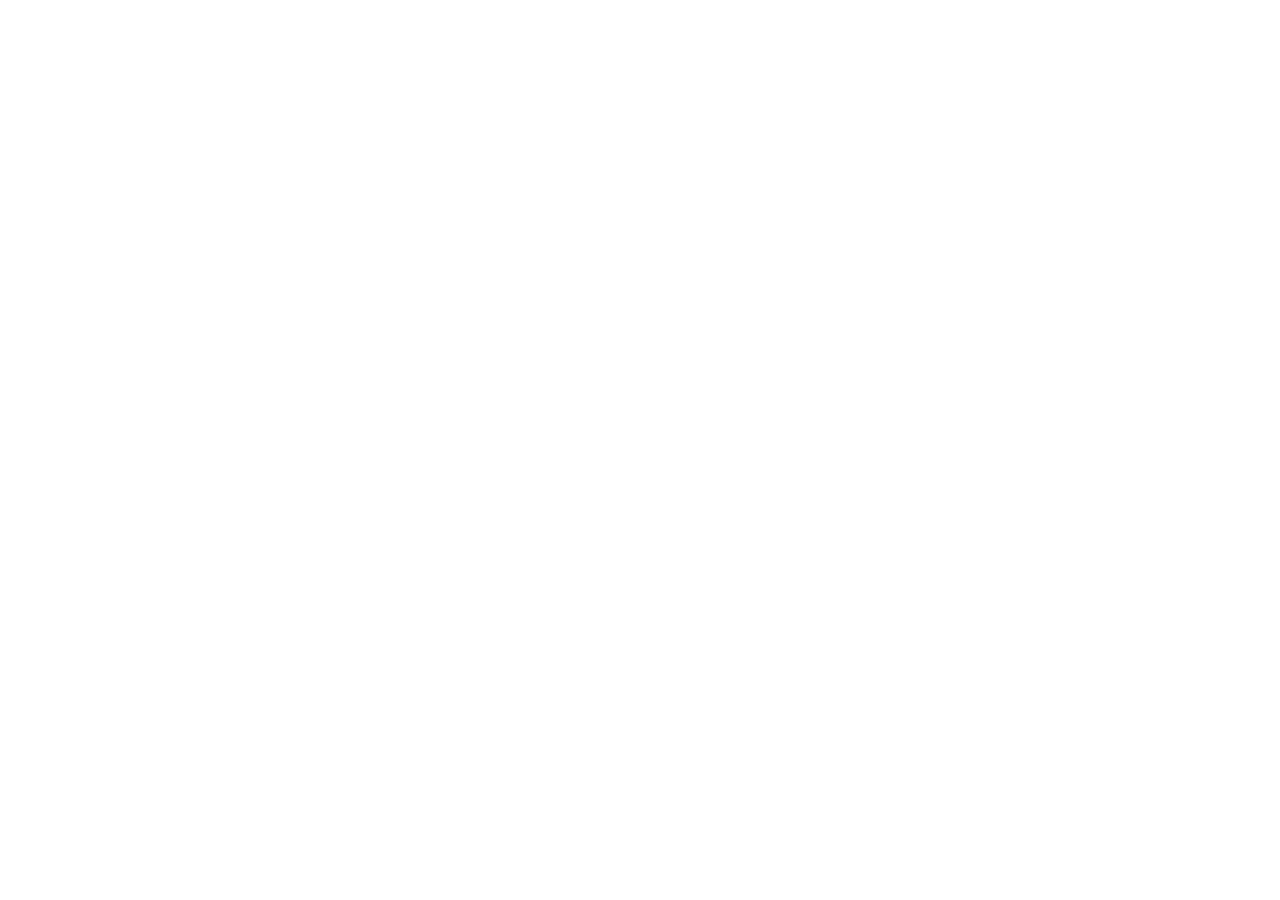
==== index.html @ 86fe2ed3 "Initial Commit" ====
<!doctype html>
<html lang="en">
  <head>
    <meta charset="UTF-8" />
    <meta name="viewport" content="width=device-width, initial-scale=1.0" />
    <title>Document</title>
    <link rel="stylesheet" href="/assets/css/main.css" />
  </head>
  <body>
    <main></main>
    <!-- scripts -->
    <script src="./assets/javascript/language-toggle.js"></script>

    <script src="./assets/javascript/main.js"></script>
  </body>
</html>
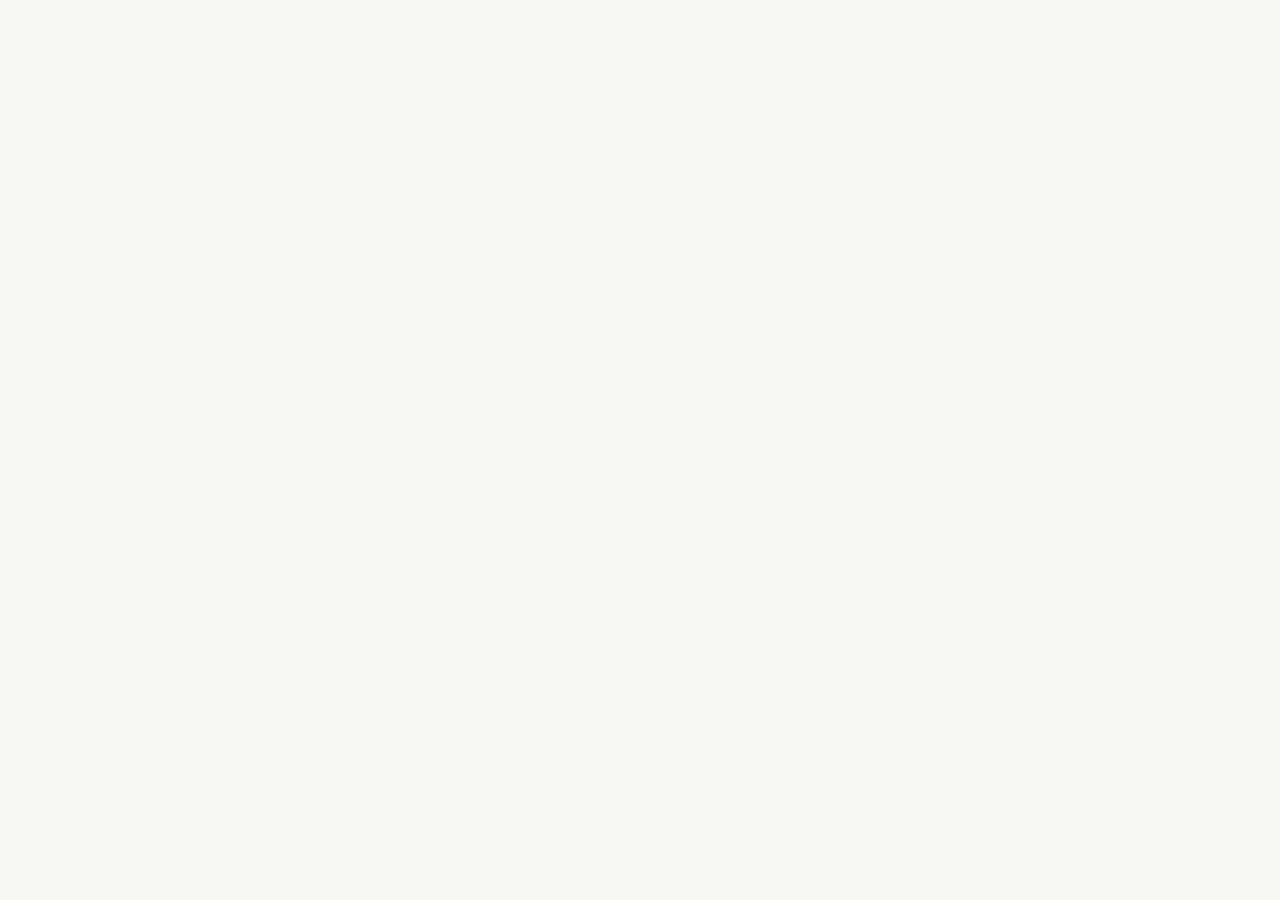
==== commit 4e04b0ad: "Componants (Social componant - Buttons)." ====
--- a/index.html
+++ b/index.html
@@ -3,14 +3,15 @@
   <head>
     <meta charset="UTF-8" />
     <meta name="viewport" content="width=device-width, initial-scale=1.0" />
-    <title>Document</title>
+    <title>Middle East · Insulation & contracting</title>
     <link rel="stylesheet" href="/assets/css/main.css" />
   </head>
   <body>
+    <div id="header"></div>
     <main></main>
+
     <!-- scripts -->
+    <script src="./assets/javascript/main.js"></script>
     <script src="./assets/javascript/language-toggle.js"></script>
-
-    <script src="./assets/javascript/main.js"></script>
   </body>
 </html>
--- a/assets/css/main.css
+++ b/assets/css/main.css
@@ -0,0 +1,233 @@
+/* --- JetBrainsMono- Font Family --- */
+/* Regular */
+@font-face {
+  font-family: 'JetBrains Mono';
+  src: url('./../fonts/JetBrains_Mono/JetBrainsMono-Regular.ttf') format('truetype');
+  font-weight: 400;
+  font-style: normal;
+}
+
+/* Medium */
+@font-face {
+  font-family: 'JetBrains Mono';
+  src: url('./../fonts/JetBrains_Mono/JetBrainsMono-Medium.ttf') format('truetype');
+  font-weight: 500;
+  font-style: normal;
+}
+
+/* SemiBold */
+@font-face {
+  font-family: 'JetBrains Mono';
+  src: url('./../fonts/JetBrains_Mono/JetBrainsMono-SemiBold.ttf') format('truetype');
+  font-weight: 600;
+  font-style: normal;
+}
+
+/* --- Cairo Font Family --- */
+/* Regular */
+@font-face {
+    font-family: 'Cairo';
+    src: url('./../fonts/Cairo/Cairo-Regular.ttf') format('truetype');
+    font-weight: 400;
+    font-style: normal;
+    font-display: swap;
+}
+
+/* Medium */
+@font-face {
+    font-family: 'Cairo';
+    src: url('./../Fonts/Cairo/Cairo-Medium.ttf') format('truetype');
+    font-weight: 500;
+    font-style: normal;
+    font-display: swap;
+}
+
+/* Bold */
+@font-face {
+    font-family: 'Cairo';
+    src: url('./../Fonts/Cairo/Cairo-Bold.ttf') format('truetype');
+    font-weight: 600 700;
+    font-style: normal;
+    font-display: swap;
+}
+
+/* Color Palette - Typography */
+:root {
+    /*  Color Palette */
+    --Brightyellow: #FDCE15;
+    --Bronze-gold: #A38740;
+    --Dark-blue: #1F2A3A;
+    --Warm-cream: #F8F6F2;
+    --Dark-gray: #333;
+
+    /*  Typography */
+    --En-font: 'JetBrains Mono', sans-serif;
+    --Ar-font: 'Cairo', sans-serif;
+    --textsize-large: clamp(2.5rem, 5vw, 2rem);
+    --textsize-medium: clamp(1.5rem, 4vw, 2rem);
+    --textsize-regular: 1.125rem;
+    --textsize-small: 1rem;
+    --textsize-tiny: 0.875rem;
+    --border-radius: 3px;    
+    --main-font: var(--En-font);
+}
+
+/* Heading Text */
+h1{font-size: clamp(2.5rem, 8vw, 4.5rem);}
+h2{font-size: clamp(2rem, 6vw, 3.5rem);}
+h3{font-size: clamp(1.5rem, 4vw, 2.25rem);}
+h4{font-size: clamp(1.25rem, 3vw, 1.75rem);}
+h5{font-size: clamp(1rem, 2.5vw, 1.25rem);}
+h6{font-size: clamp(0.875rem, 2vw, 1rem);}
+
+h1, h2, h3, h4, h5, h6 {
+    font-weight: 600;
+    line-height: 1.2;
+}
+h4, h5, h6 {
+    line-height: 1.6;
+}
+
+html[lang="ar"] {
+    --main-font: var(--Ar-font);
+}
+
+/* General setting */
+* { 
+    margin: 0;
+    padding: 0;
+    box-sizing: border-box;
+}
+
+body {
+    background-color: var(--Warm-cream);
+    font-family: var(--main-font);
+    line-height: 1.6; 
+}
+
+section {
+    padding-top: 5rem;
+    padding-bottom: 5rem;
+    padding: 0 8%;
+}
+
+a {
+    text-decoration: none;
+    color: inherit;
+}
+
+ul {
+    list-style: none;
+}
+
+img {
+    background-color: transparent;
+}
+
+.flip-rtl {
+    transform: scaleX(-1);
+}
+
+/* Componants */
+/* Arrow Tag */
+.arrow-tag {
+    background-color: var(--Brightyellow);
+    border-radius: var(--border-radius);
+}
+.arrow-left {
+    transform: scaleX(-1);
+}
+
+/* social Componant */
+.social-componant {
+    display: flex;
+    align-items: center;
+}
+
+.social-componant-v1 {
+    gap: 0.75rem;
+}
+
+.social-componant-v2 {
+    gap: 2rem;
+}
+
+.social-link {
+    color: var(--Dark-blue);
+    font-size: var(--textsize-regular);
+}
+
+
+/* Lang Button */
+.lang-button {
+    background-color: var(--Brightyellow);
+    color: var(--Dark-blue);
+    border: none;
+    padding: 0.25rem 0.5rem;
+    box-shadow: 1px 1px 3px rgba(0, 0, 0, 0.2);
+    font-size: var(--textsize-small);
+    font-weight: 600;
+    cursor: pointer;
+    border-radius: var(--border-radius);
+}
+
+.lang-button-active {
+    background-color: var(--Dark-blue);
+    color: var(--Warm-cream);
+}
+
+.lang-button:hover {
+    background: rgba(0, 0, 0, 0.1);
+    color : var(--Dark-gray);
+}
+
+/* Buttons */
+.button {
+    display: flex;
+    justify-content: space-between;
+    align-items: center;
+    gap: 1rem;
+    text-align: center;
+    font-size: clamp(var(--textsize-tiny), 1vw, var(--textsize-small));
+    cursor: pointer;
+    transition: all 0.5s;
+    border: none;
+    padding: 0.4rem 0.3rem 0.4rem 0.7rem;
+    border-radius: var(--border-radius);
+}
+
+.button:hover {
+    transform: perspective(1000px) translateZ(50px);
+}
+
+html[lang="ar"] .button {
+    padding: 0.4rem 0.7rem 0.4rem 0.3rem;
+}
+
+.button-primary-yellow {
+    font-weight: 600;
+    background-color: var(--Brightyellow);
+}
+
+.button-primary-light {
+    font-weight: 600;
+    background-color: var(--Warm-cream);
+}
+
+/* Button Secondary */
+.button-Secondary {
+    background-color: var(--Dark-blue);
+    color: var(--Warm-cream);
+    padding: 0.6rem 0.6rem;
+    gap: 3rem;
+}
+.btn-s-text {
+    display: flex;
+    flex-direction: column;
+    align-items: start;
+    gap: 0.4rem;
+    btn-text {
+        font-size: var(--textsize-tiny);
+        color: var(--Brightyellow);
+    }
+}
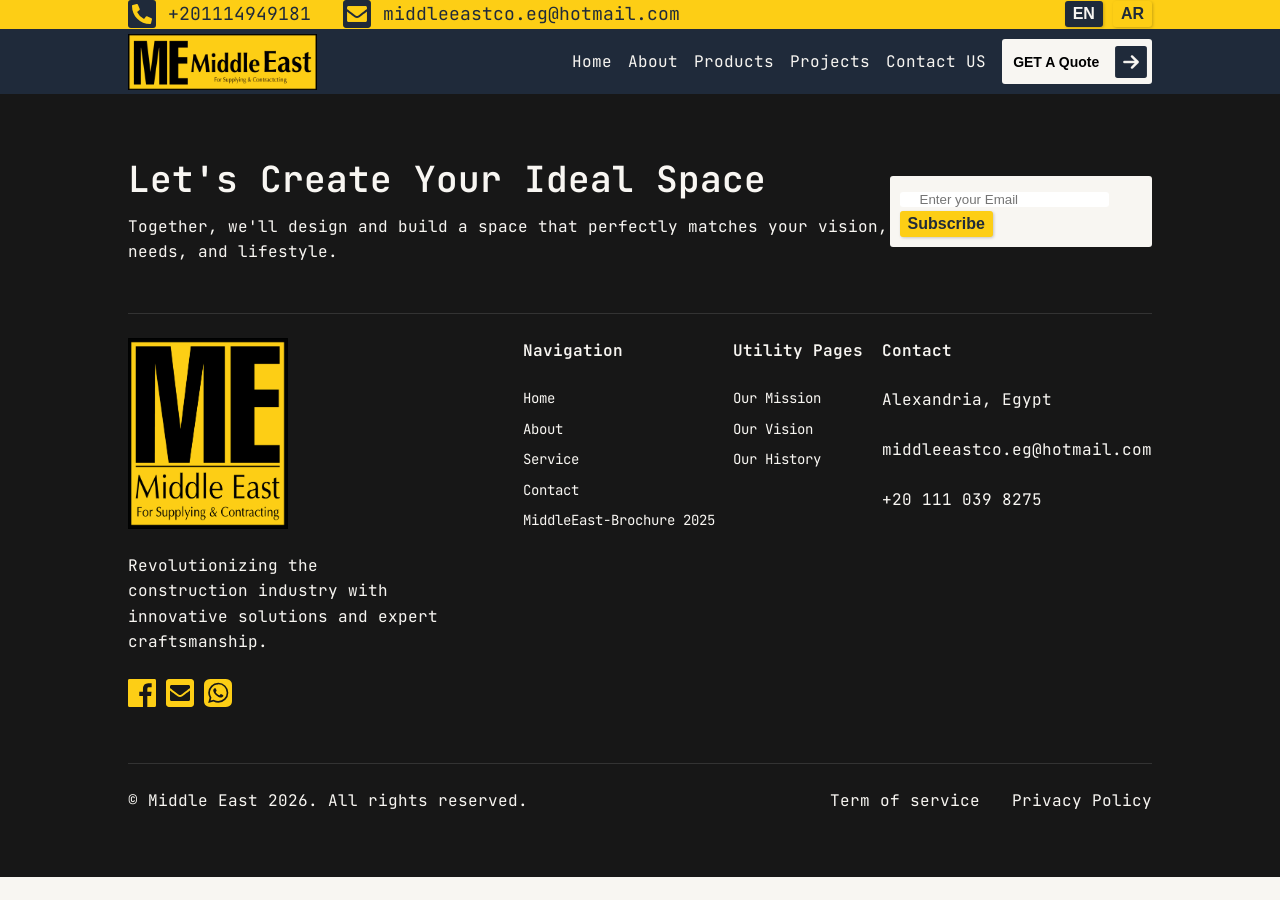
==== commit f8d9690a: "Footer." ====
--- a/index.html
+++ b/index.html
@@ -7,9 +7,11 @@
     <link rel="stylesheet" href="/assets/css/main.css" />
   </head>
   <body>
+    <!-- Header -->
     <div id="header"></div>
     <main></main>
-
+    <!-- Footer -->
+    <footer id="footer"></footer>
     <!-- scripts -->
     <script src="./assets/javascript/main.js"></script>
     <script src="./assets/javascript/language-toggle.js"></script>
--- a/assets/css/main.css
+++ b/assets/css/main.css
@@ -70,6 +70,9 @@
     --textsize-tiny: 0.875rem;
     --border-radius: 3px;    
     --main-font: var(--En-font);
+
+    /* Dimensions */
+    --side: clamp(2rem, 10vw, 10%);
 }
 
 /* Heading Text */
@@ -108,7 +111,7 @@
 section {
     padding-top: 5rem;
     padding-bottom: 5rem;
-    padding: 0 8%;
+    padding: 0 var(--side);
 }
 
 a {
@@ -157,9 +160,8 @@
     font-size: var(--textsize-regular);
 }
 
-
-/* Lang Button */
-.lang-button {
+/* Subscribeform - lang button  */
+.button-y {
     background-color: var(--Brightyellow);
     color: var(--Dark-blue);
     border: none;
@@ -171,6 +173,22 @@
     border-radius: var(--border-radius);
 }
 
+/* Subscribe Form */
+.subscribe-form {
+    background-color: var(--Warm-cream);
+    padding: 0.6rem;
+    border-radius: var(--border-radius);
+}
+
+.subscribe-form input {
+    border: none;
+    padding: 0 20px;
+    flex-grow: 1;
+    border-radius: 3px;
+    outline: none;
+}
+
+/* Lang Button */
 .lang-button-active {
     background-color: var(--Dark-blue);
     color: var(--Warm-cream);
@@ -221,6 +239,7 @@
     padding: 0.6rem 0.6rem;
     gap: 3rem;
 }
+
 .btn-s-text {
     display: flex;
     flex-direction: column;
@@ -230,4 +249,214 @@
         font-size: var(--textsize-tiny);
         color: var(--Brightyellow);
     }
+}
+
+/* header */
+.topbar, .navbar{
+    padding: 0.3rem var(--side);
+}
+
+/* Topbar */
+.topbar {
+    padding: 0 var(--side);
+    background: var(--Brightyellow);
+    width: 100%;
+    display: flex;
+    justify-content: space-between;
+    align-items: center;
+    gap: 1rem;
+}
+
+.topbar-rightside {
+    display: flex;
+    align-items: center;
+    gap: 2rem;
+}
+
+/* Navigation */
+.navbar, .nav-list {
+    background-color: var(--Dark-blue);
+    display: flex;
+    text-align: center;
+    align-items: center;
+    gap: clamp(1rem, 1vw, 2rem);
+}
+
+.navbar {
+    justify-content: space-between;
+    align-items: center;
+    align-content: center;
+    gap: 1rem;
+    top: 0;
+}
+
+.img-logo{
+    height: 3.5rem; 
+}
+
+.nav-item {
+    color: var(--Warm-cream);
+    font-size: var(--textsize-small);
+    font-weight: 400;
+}
+
+.nav-item :hover {
+    color: var(--Brightyellow);
+}
+
+/* on scroll  */
+.navbar { 
+    position: sticky;
+    top: 0;
+    z-index: 999;
+}
+
+/* Hamburger Menu */
+.ham-menu {
+    display: none;
+}
+
+@media (max-width: 870px) {
+    .topbar-rightside {
+        flex-direction: column;
+        gap: 0;
+    }
+
+    .ham-menu {
+        display: block;
+        
+    }
+
+    .nav-list {
+        position: fixed;
+        display: flex;
+        flex-direction: column;
+        height: auto;
+        background-color: var(--Brightyellow);
+        padding: 1rem;
+        border-radius: 0.5rem;
+        right: -100%;
+        transition: 0.5s ease-in-out;
+        z-index: 1000;
+        top: 7.9rem;
+    }
+    html[lang="ar"] .nav-list {
+        right: auto;
+        left: -100%;
+    }
+    html[lang="ar"] .nav-list.active {
+        left: 0%;
+    }
+
+    .nav-bottom {
+        top: 4.3rem;
+    }
+
+    .nav-item a{
+        color: var(--Dark-blue);
+        font-size: var(--textsize-small);
+    }
+
+    .nav-item a:hover {
+        color: var(--Warm-cream);
+    }
+
+    .nav-list.active{ 
+        right: 0%;}
+}
+
+/* Footer */
+#footer {
+    background-color: #171717;
+    color: var(--Warm-cream);
+    padding: 4rem var(--side);
+}
+
+.img-logo-ar {
+    width: 10rem;
+    height: auto;
+}
+
+.footer-divider {
+    border: none;
+    border-top: 1px solid var(--Dark-gray);
+    margin-top: 3rem;
+    margin-bottom: 1.5rem;
+}
+
+.footer-heading {
+    display: flex;
+    justify-content: space-between;
+    align-items: center;
+}
+
+.footer-head {
+    display: flex;
+    flex-direction: column;
+    gap: 0.75rem;
+}
+
+.footer-logo-container, .footer-links {
+    display: flex;
+    flex-direction: column;
+    gap: 1.5rem;
+}
+
+.footer-body {
+    display: grid;
+    grid-template-columns: 1fr 2fr;
+    justify-content: space-between;
+    gap: clamp(1rem, 9vw, 5rem);
+}
+
+.footer-links-container {
+    display: flex;
+    justify-content: space-between;
+    flex-wrap: wrap;
+    gap: 1rem;
+}
+
+.footer-links ul{
+    display: flex;
+    flex-direction: column;
+    gap: 0.5rem;
+    font-size: var(--textsize-tiny);
+}
+
+.footer-links ul li a:hover {
+    color: var(--Brightyellow);
+}
+
+.footer-bottom {
+    display: flex;
+    justify-content: space-between;
+    align-items: center;
+}
+
+.bottom-links {
+    display: flex;
+    gap: 2rem;
+}
+
+@media screen and (max-width: 800px) {
+    .footer-body {
+        grid-template-columns: 1fr;
+        gap: 3rem;
+    }
+
+    .footer-heading {
+        flex-direction: column;
+        align-items: flex-start;
+        gap: 1.5rem;
+    }
+
+    .footer-links-container {
+        flex-direction: column;
+        gap: 2rem;
+    }
+
+    .footer-bottom {
+        flex-wrap: wrap;
+    }
+    
 }
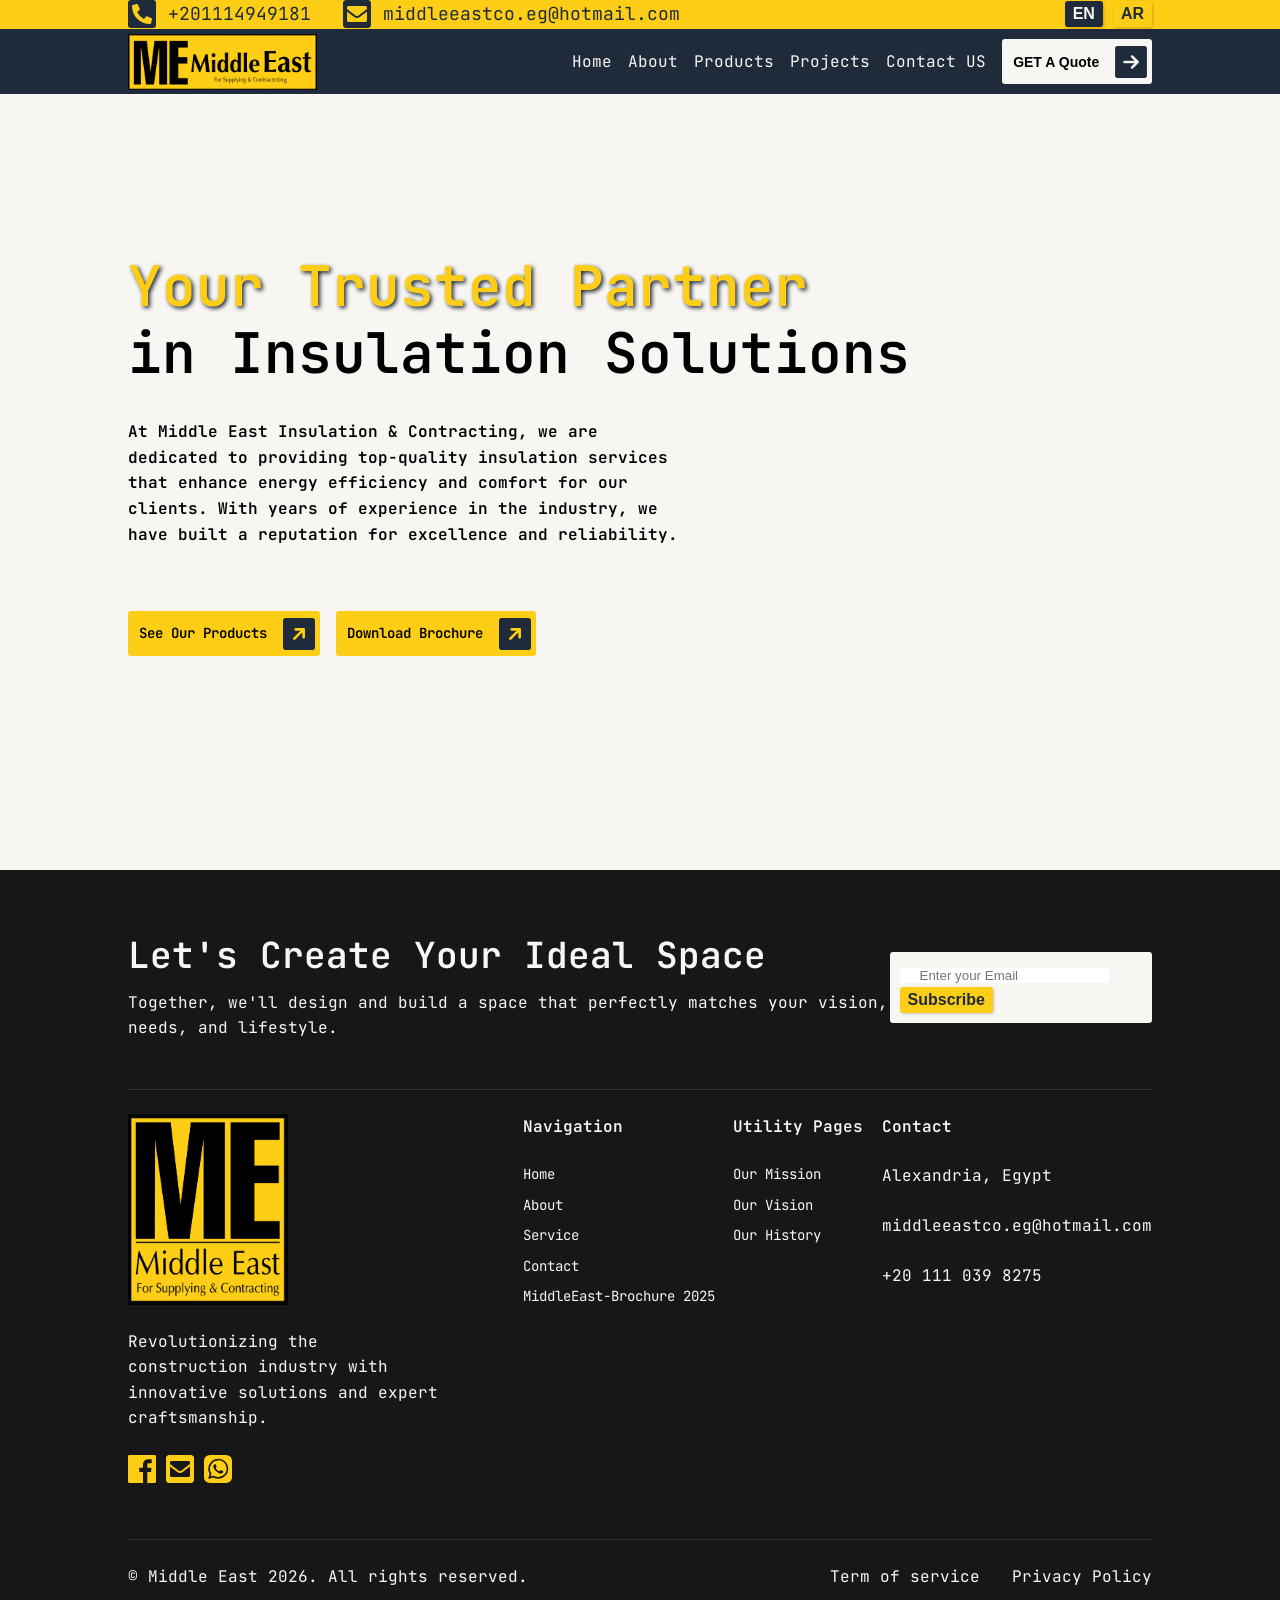
==== commit e6cab8e6: "Hero section (Home - Products) pages" ====
--- a/index.html
+++ b/index.html
@@ -9,7 +9,47 @@
   <body>
     <!-- Header -->
     <div id="header"></div>
-    <main></main>
+    <main>
+      <!-- Hero Section v1 -->
+      <section class="hero-v1-v2 hero-v1">
+        <h2 class="hero-title-v1">
+          <span class="hero-highlight">Your Trusted Partner</span><br />
+          in Insulation Solutions
+        </h2>
+        <p class="hero-description-v1">
+          At Middle East Insulation & Contracting, we are dedicated to providing
+          top-quality insulation services that enhance energy efficiency and
+          comfort for our clients. With years of experience in the industry, we
+          have built a reputation for excellence and reliability.
+        </p>
+        <div class="Buttons-container-v1">
+          <a href="./products.html" class="button button-primary-yellow">
+            See Our Products
+            <img
+              src="./assets/images/icons/arrow-sq-up-right.svg"
+              alt="arrow"
+              width="32"
+              height="32"
+              class="rtl"
+            />
+          </a>
+          <a
+            class="button button-primary-yellow"
+            href="./assets/docs/MiddleEast-Brochure Submittals 2025 MV.pdf"
+            download
+          >
+            Download Brochure
+            <img
+              src="./assets/images/icons/arrow-sq-up-right.svg"
+              alt="arrow"
+              width="32"
+              height="32"
+              class="rtl"
+            />
+          </a>
+        </div>
+      </section>
+    </main>
     <!-- Footer -->
     <footer id="footer"></footer>
     <!-- scripts -->
--- a/assets/css/main.css
+++ b/assets/css/main.css
@@ -212,6 +212,7 @@
     border: none;
     padding: 0.4rem 0.3rem 0.4rem 0.7rem;
     border-radius: var(--border-radius);
+    width: fit-content;
 }
 
 .button:hover {
@@ -323,8 +324,7 @@
     }
 
     .ham-menu {
-        display: block;
-        
+        display: block;  
     }
 
     .nav-list {
@@ -457,6 +457,74 @@
 
     .footer-bottom {
         flex-wrap: wrap;
-    }
-    
-}+    }    
+}
+
+/* Hero section v1 - v2 */
+.hero-v1-v2 {
+    display: flex;
+    flex-direction: column;
+    justify-content: center;
+    align-items: center;
+    align-content: center;
+    gap: 2rem;
+    height: 100%;
+    position: relative; 
+    min-height: 80vh;
+    margin-bottom: 3.5rem;
+}
+
+.hero-v1 {
+    align-items: flex-start;
+}
+
+.hero-v2 {
+    align-items: center;
+}
+
+.hero-v1-v2::before {
+    content: '';
+    position: absolute;
+    top: 0;
+    left: 0;
+    width: 100%;
+    height: 100%;
+    background-size: cover;
+    background-position: center;
+    z-index: -1000;
+}
+
+.hero-v1::before {
+    mask-image: linear-gradient(to right, transparent, var(--Dark-blue));
+    background-image: url('./../images/hero/hero-bg.jpg');
+}
+
+.hero-v2::before {
+    filter: brightness(150%) blur(0.3rem) contrast(50%);
+    background-image: url('./../images/hero/insulation-options-for-steel-buildings.jpg');
+}
+
+html[lang="ar"] .hero-v1::before {
+    mask-image: linear-gradient(to right, transparent, var(--Dark-blue));
+    transform: scaleX(-1);
+}
+
+.hero-highlight, .hero-description-v2 {
+    color: var(--Brightyellow);
+    text-shadow: 2px 2px 4px var(--Dark-blue);
+}
+.hero-highlight-v2 {
+    color: var(--Dark-blue);
+    text-align: center 
+}
+
+.hero-description-v1 {
+    font-weight: 700;
+    max-width: 55%;
+}
+
+.Buttons-container-v1 {
+    display: flex;
+    gap: 1rem;
+    margin-top: 2rem;
+}
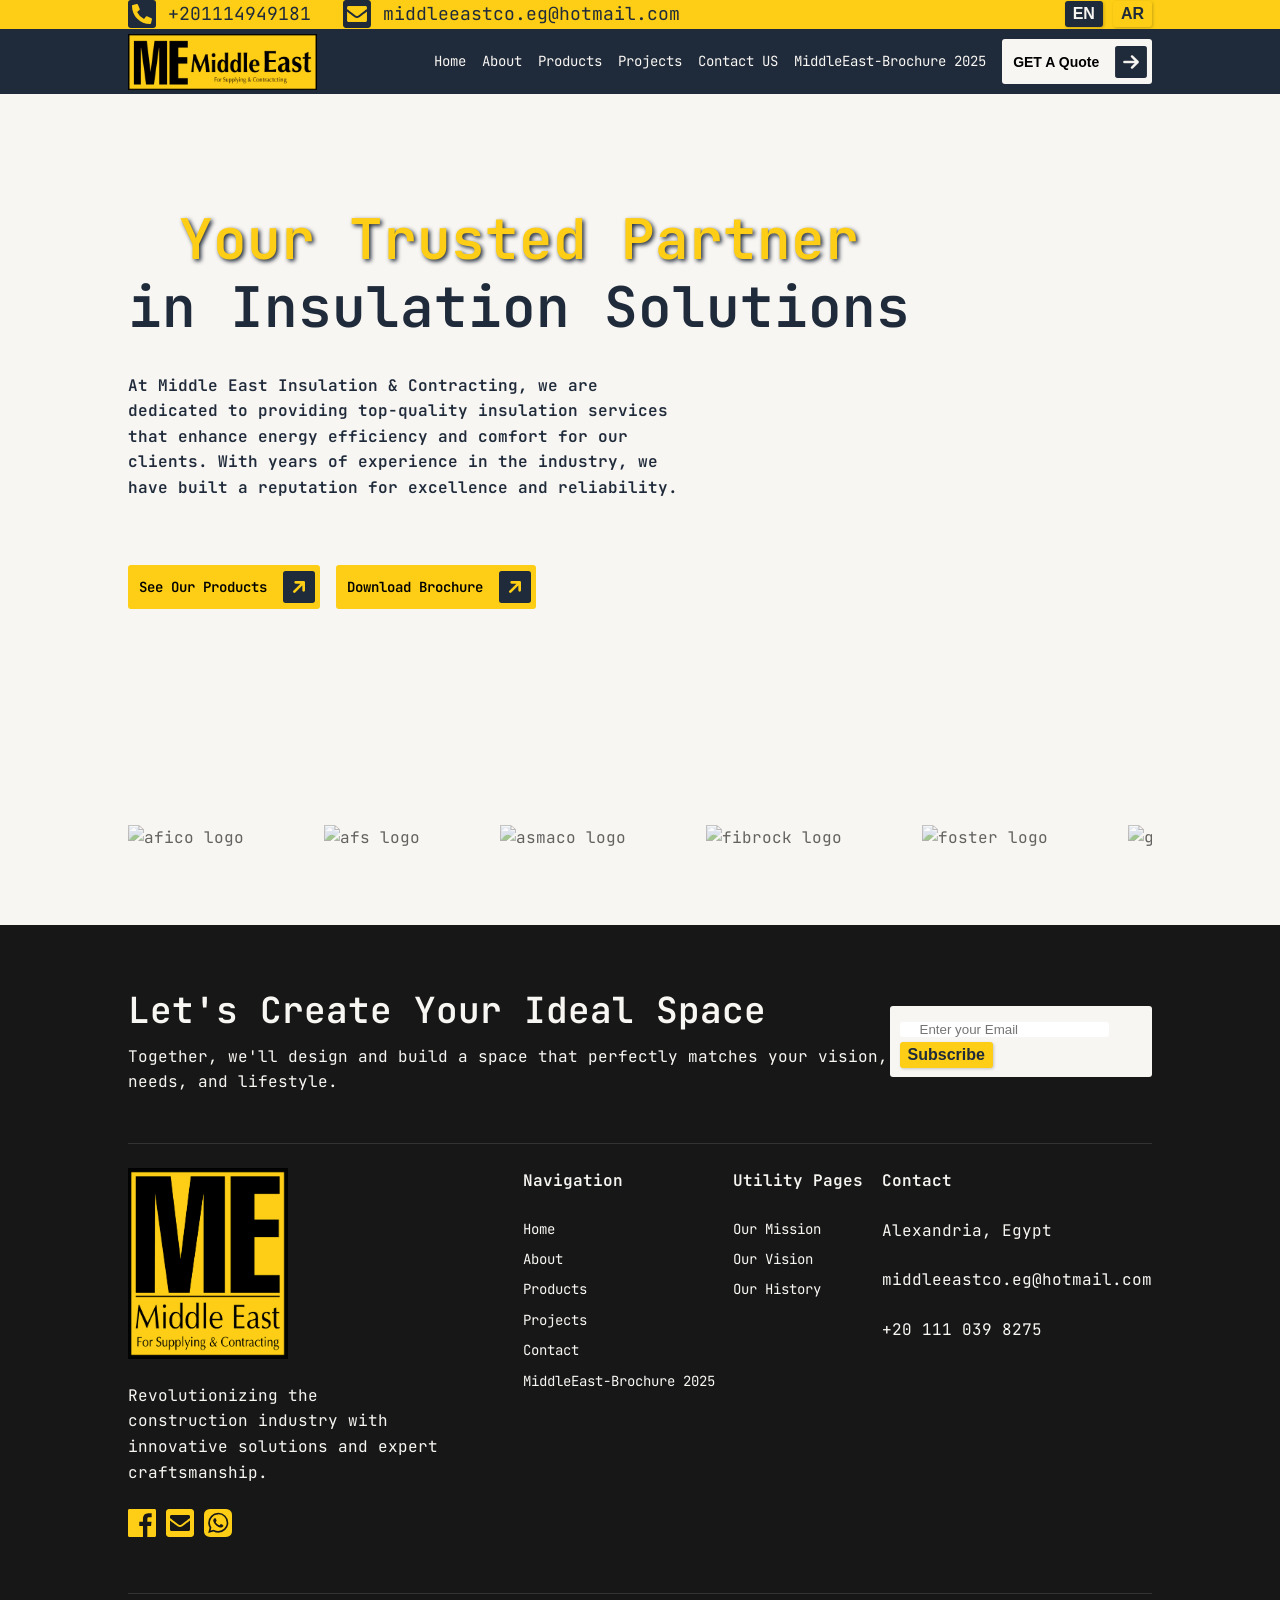
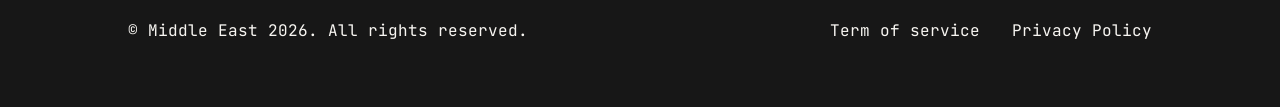
==== commit 82602f03: "Logos Section - Fix Nav" ====
--- a/index.html
+++ b/index.html
@@ -8,7 +8,8 @@
   </head>
   <body>
     <!-- Header -->
-    <div id="header"></div>
+    <div id="topbar"></div>
+    <div id="navigation"></div>
     <main>
       <!-- Hero Section v1 -->
       <section class="hero-v1-v2 hero-v1">
@@ -49,6 +50,9 @@
           </a>
         </div>
       </section>
+
+      <!-- Logos section -->
+      <section class="logo-componant"></section>
     </main>
     <!-- Footer -->
     <footer id="footer"></footer>
--- a/assets/css/main.css
+++ b/assets/css/main.css
@@ -64,7 +64,7 @@
     --En-font: 'JetBrains Mono', sans-serif;
     --Ar-font: 'Cairo', sans-serif;
     --textsize-large: clamp(2.5rem, 5vw, 2rem);
-    --textsize-medium: clamp(1.5rem, 4vw, 2rem);
+    --textsize-medium: clamp(1.5rem, 4vw, 1.5rem);
     --textsize-regular: 1.125rem;
     --textsize-small: 1rem;
     --textsize-tiny: 0.875rem;
@@ -77,7 +77,7 @@
 
 /* Heading Text */
 h1{font-size: clamp(2.5rem, 8vw, 4.5rem);}
-h2{font-size: clamp(2rem, 6vw, 3.5rem);}
+h2{font-size: clamp(1.5rem, 6vw, 3.5rem);}
 h3{font-size: clamp(1.5rem, 4vw, 2.25rem);}
 h4{font-size: clamp(1.25rem, 3vw, 1.75rem);}
 h5{font-size: clamp(1rem, 2.5vw, 1.25rem);}
@@ -109,9 +109,10 @@
 }
 
 section {
-    padding-top: 5rem;
-    padding-bottom: 5rem;
-    padding: 0 var(--side);
+    padding-bottom: 3rem;
+    /* padding-top: 2rem; */
+    padding-left: var(--side);
+    padding-right: var(--side);
 }
 
 a {
@@ -297,7 +298,7 @@
 
 .nav-item {
     color: var(--Warm-cream);
-    font-size: var(--textsize-small);
+    font-size: var(--textsize-tiny);
     font-weight: 400;
 }
 
@@ -306,7 +307,7 @@
 }
 
 /* on scroll  */
-.navbar { 
+#navigation { 
     position: sticky;
     top: 0;
     z-index: 999;
@@ -470,7 +471,7 @@
     gap: 2rem;
     height: 100%;
     position: relative; 
-    min-height: 80vh;
+    min-height: 75vh;
     margin-bottom: 3.5rem;
 }
 
@@ -513,12 +514,14 @@
     color: var(--Brightyellow);
     text-shadow: 2px 2px 4px var(--Dark-blue);
 }
-.hero-highlight-v2 {
+.hero-highlight-v2, .hero-title-v1 {
     color: var(--Dark-blue);
     text-align: center 
 }
 
 .hero-description-v1 {
+    color: var(--Dark-blue);
+    font-size: var(--textsize-small);
     font-weight: 700;
     max-width: 55%;
 }
@@ -528,3 +531,158 @@
     gap: 1rem;
     margin-top: 2rem;
 }
+
+/* Cards (product - project) */
+.card, .product-details, .product-section, .projects-section{
+    display: flex;
+    flex-direction: column;
+}
+
+.product-section, .projects-section {
+    padding: 3% clamp(10%, 2vw, 18%);
+    gap: 3rem;
+}
+.card {
+    background-color: #e9e8e8;
+    border-radius: 2rem;
+    padding: 1.5rem;
+    gap: 1rem;
+}
+
+.card-container{
+    display: grid;
+    grid-template-columns: repeat(3, 1fr);
+    gap: 4rem;
+}
+
+.product-details {
+    justify-items: start;
+}
+.card-img {
+    aspect-ratio: 4/3;
+    border-radius: 2rem;
+    width: 100%;
+    height: auto;
+    object-fit: cover;
+}
+
+.product{
+    padding-top: 0.1rem;
+    padding-bottom: 0.3rem;
+    border-bottom: 1px dashed gray;
+    font-size: var(--textsize-tiny);
+}
+
+@media screen and (max-width: 800px) {
+    .card-container {
+    grid-template-columns: repeat(2, 1fr);
+    }
+}
+
+@media screen and (max-width: 430px) {
+    .card-container {
+    grid-template-columns: 1fr;
+    }
+}
+
+/* Projects Section */
+.featured-project {
+    background-color: #e9e8e8;
+    border-radius: 2rem;
+    padding: 1.5rem;
+    display: grid;
+    grid-template-columns: repeat(2, 1fr);
+    gap: 2.5rem;
+}
+
+.project-details {
+    display: flex;
+    flex-direction: column;
+    justify-content: center;
+    align-items: start;
+    gap: 3rem;
+}
+
+.featured-img {
+    aspect-ratio: 4/3;
+    border-radius: 2rem;
+    width: 100%;
+    height: auto;
+    object-fit: cover;
+}
+
+/* Logos section */
+.logo-component {
+  display: flex;
+  flex-direction: column;
+  align-items: center;
+  gap: 1.5rem;
+  width: 100%;
+  overflow: hidden;
+}
+
+.logo-component-header {
+  font-size: 1.25rem;
+  font-weight: 600;
+  margin: 0;
+}
+
+.logo-scroll-wrapper {
+  width: 100%;
+  overflow: hidden;
+}
+
+.logo-track {
+  display: flex;
+  gap: clamp(2rem, 7vw, 5rem);
+  animation: scroll 50s infinite linear;
+  width: max-content;
+}
+
+@keyframes scroll {
+  from { transform: translateX(0); }
+  to { transform: translateX(-50%); }
+}
+
+.product-logo {
+  height: clamp(0.5rem, 4vw, 3.5rem);
+  width: auto;
+  opacity: 0.6;
+  filter: grayscale(30%);
+  transition: all 0.3s ease;
+  flex-shrink: 0;
+}
+
+.product-logo:hover {
+  opacity: 1;
+  filter: grayscale(0%);
+}
+
+@media (max-width: 500px) {
+  .logo-scroll-wrapper {
+    width: 100%;
+    mask-image: none;
+    overflow: visible;
+  }
+  .logo-track {
+    display: grid;
+    grid-template-columns: repeat(2, 1fr);
+    gap: 1rem;
+    animation: none;
+    width: 100%;
+  }
+  .product-logo {
+    justify-self: center;
+  }
+
+  .D-product-logo {
+    display: none;
+  }
+}
+
+@media (prefers-reduced-motion: reduce) {
+    .logos-icons {
+        animation: none;
+        overflow-x: auto;
+    }
+}
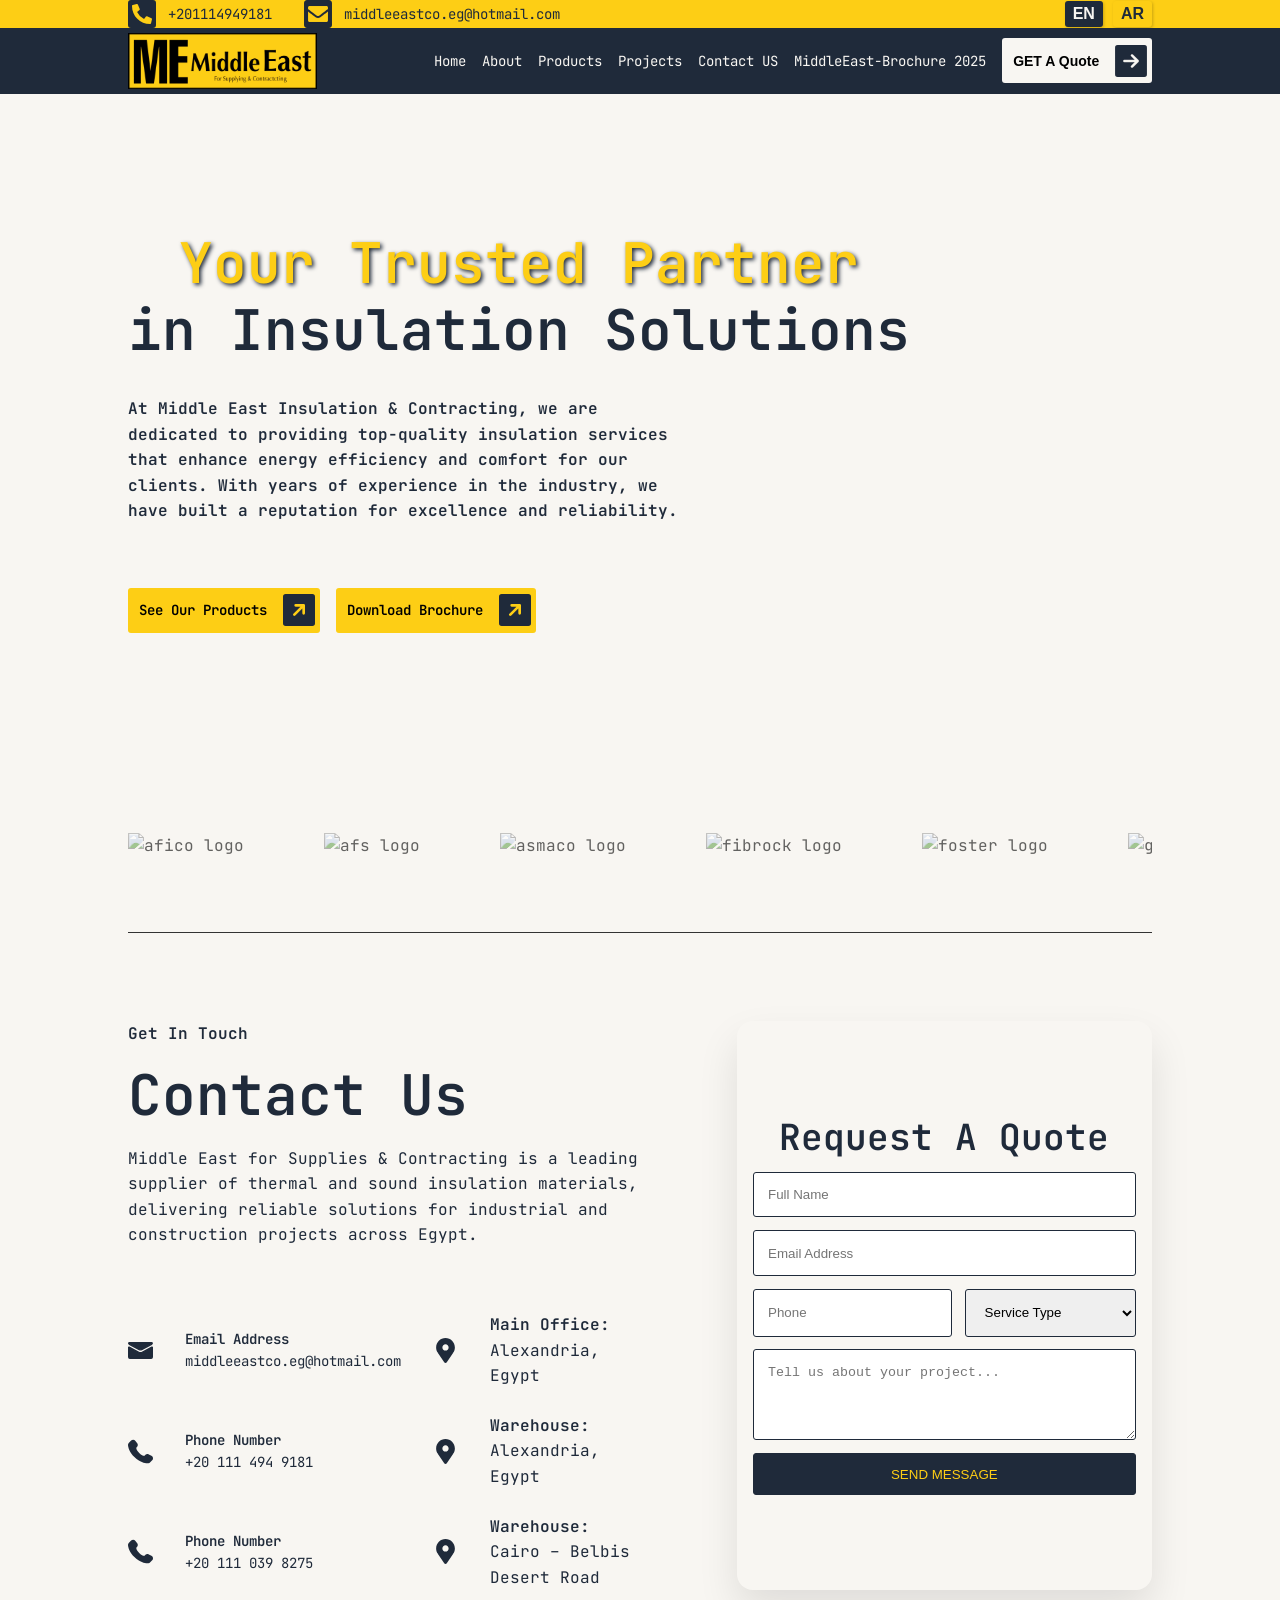
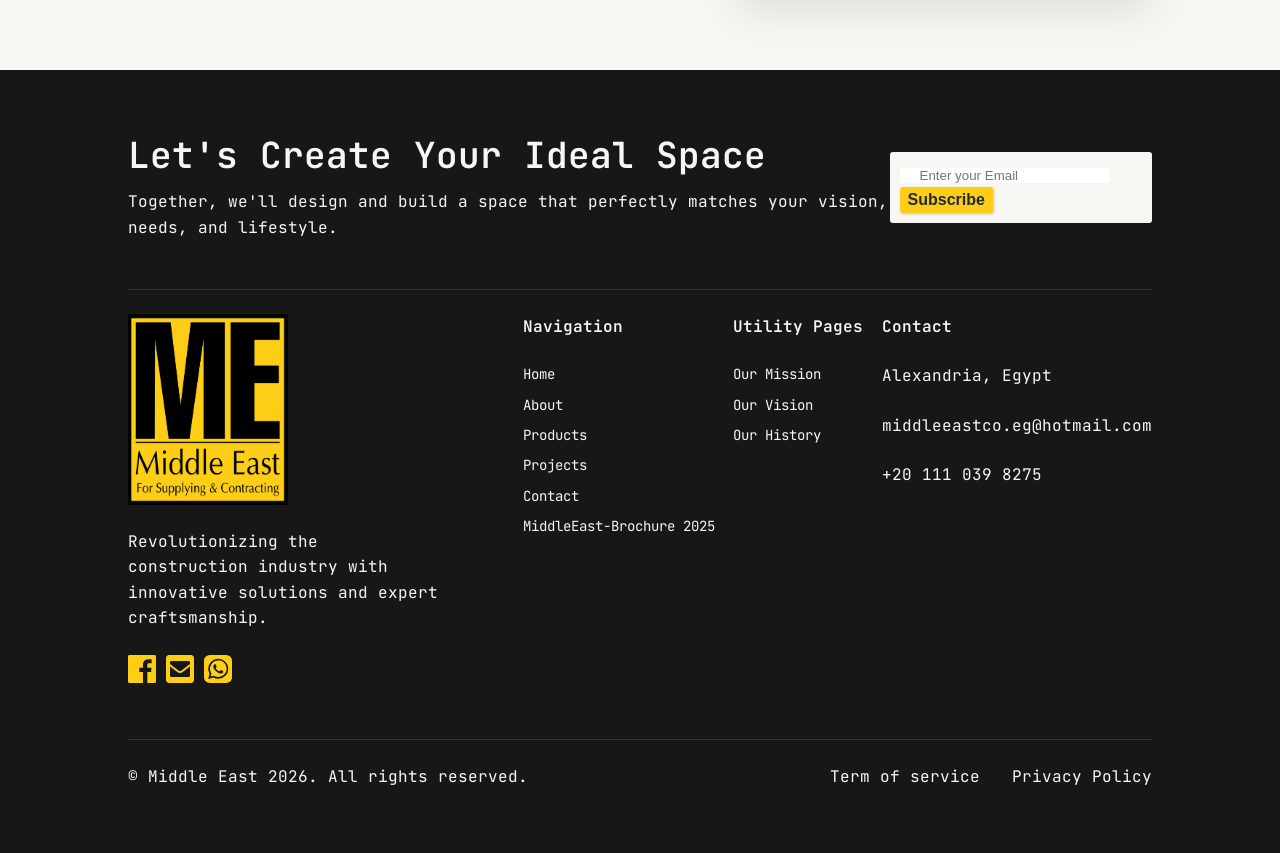
==== commit cd370845: "Contact Us Section." ====
--- a/index.html
+++ b/index.html
@@ -53,7 +53,11 @@
 
       <!-- Logos section -->
       <section class="logo-componant"></section>
+
+      <!-- Contact Us section -->
+      <section class="contact_us_section"></section>
     </main>
+
     <!-- Footer -->
     <footer id="footer"></footer>
     <!-- scripts -->
--- a/assets/css/main.css
+++ b/assets/css/main.css
@@ -109,8 +109,8 @@
 }
 
 section {
-    padding-bottom: 3rem;
-    /* padding-top: 2rem; */
+    padding-bottom: 2rem;
+    padding-top: 2rem;
     padding-left: var(--side);
     padding-right: var(--side);
 }
@@ -158,7 +158,7 @@
 
 .social-link {
     color: var(--Dark-blue);
-    font-size: var(--textsize-regular);
+    font-size: var(--textsize-tiny);
 }
 
 /* Subscribeform - lang button  */
@@ -472,7 +472,7 @@
     height: 100%;
     position: relative; 
     min-height: 75vh;
-    margin-bottom: 3.5rem;
+    margin-bottom: 2rem;
 }
 
 .hero-v1 {
@@ -579,7 +579,7 @@
     }
 }
 
-@media screen and (max-width: 430px) {
+@media screen and (max-width: 500px) {
     .card-container {
     grid-template-columns: 1fr;
     }
@@ -609,6 +609,11 @@
     width: 100%;
     height: auto;
     object-fit: cover;
+}
+@media screen and (max-width: 500px) {
+    .featured-project {
+    grid-template-columns: 1fr;
+    }
 }
 
 /* Logos section */
@@ -686,3 +691,83 @@
         overflow-x: auto;
     }
 }
+
+/* Contact Us Section */
+.contact_us_section {
+    color: var(--Dark-blue);
+    display: grid;
+    grid-template-columns: 1.5fr 1fr;
+    gap: 5rem;
+    padding-bottom: 5rem;
+}
+.contact-section-left {
+    display: flex;
+    flex-direction: column;
+    gap: 1rem;
+}
+
+.contact-section-title {
+    font-weight: 700;
+    font-size: var(--textsize-small);
+}
+
+.social-media-v2-container {
+    padding-top: 3rem;
+    display: grid;
+    grid-template-columns: repeat(2, 1fr);
+    column-gap: clamp(2rem, 1vw, 6rem);
+    row-gap: clamp(1.5rem, 1vw, 2rem);
+}
+
+.contact-section-right {
+    display: flex;
+    flex-direction: column;
+    gap: 9rem;
+}
+
+.contact-form-card {
+    display: flex;
+    flex-direction: column;
+    gap: clamp(0.5rem, 1vw, 1.5rem);
+    align-items: center;
+    justify-content: center;
+    padding: clamp(1rem, 1vw, 2.5rem);
+    border-radius: 1rem;
+    box-shadow: 0 20px 40px rgba(0,0,0,0.1);
+}
+
+.contact-form {
+    display: flex;
+    flex-direction: column;
+    gap: clamp(0.5rem, 1vw, 1.5rem);
+}
+
+.contact-form input, .contact-form select, .contact-form textarea, .submit-btn {
+    padding: 0.9rem;
+    border: 1px solid var(--Dark-blue);
+    border-radius: var(--border-radius);
+}
+
+.form-row {
+    display: grid;
+    grid-template-columns: 1fr 1fr;
+    gap: clamp(0.5rem, 1vw, 1rem);
+}
+
+.submit-btn {
+    background: var(--Dark-blue);
+    color: var(--Brightyellow);
+    padding: clamp(0.8rem, 1vw, 2rem);
+    cursor: pointer;
+}
+
+@media (max-width: 800px) {
+    .contact_us_section {
+        grid-template-columns: 1fr;
+    }
+}
+@media (max-width: 500px) {
+    .social-media-v2-container {
+        grid-template-columns: 1fr;
+    }
+}
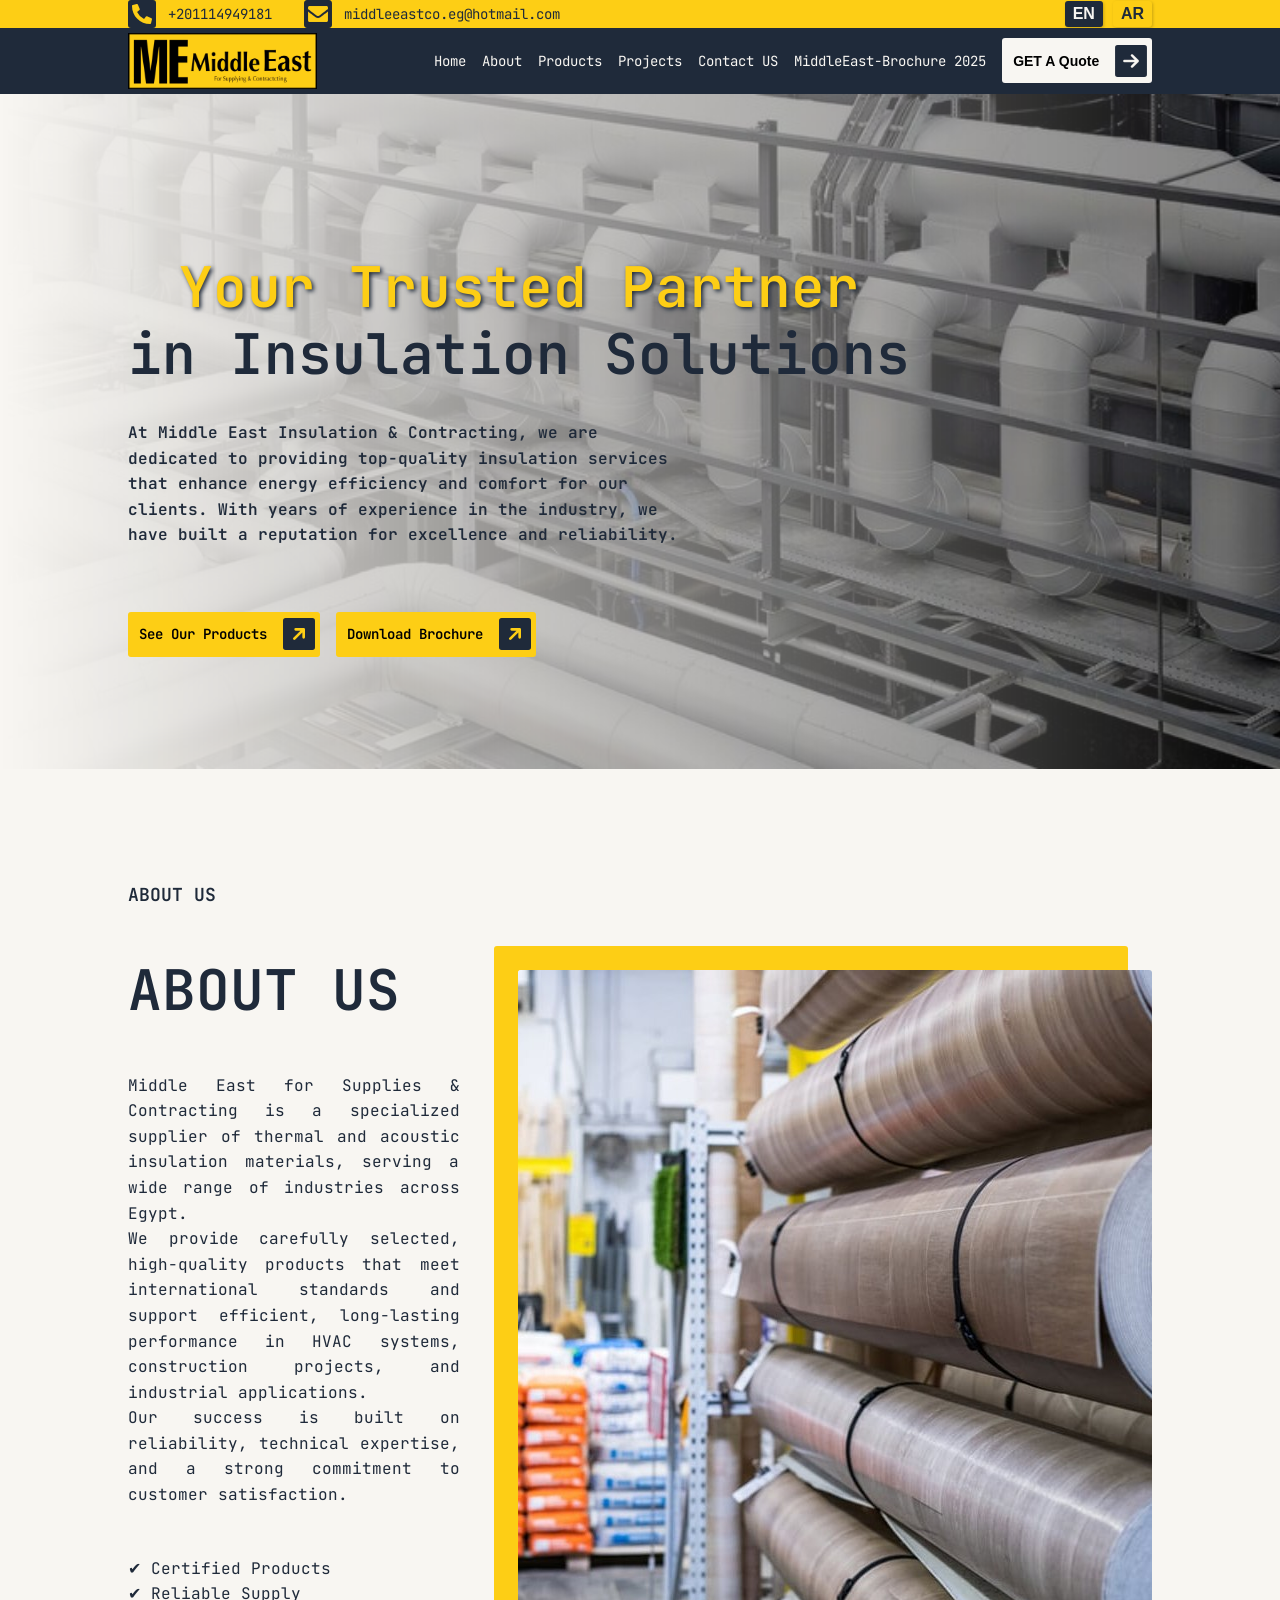
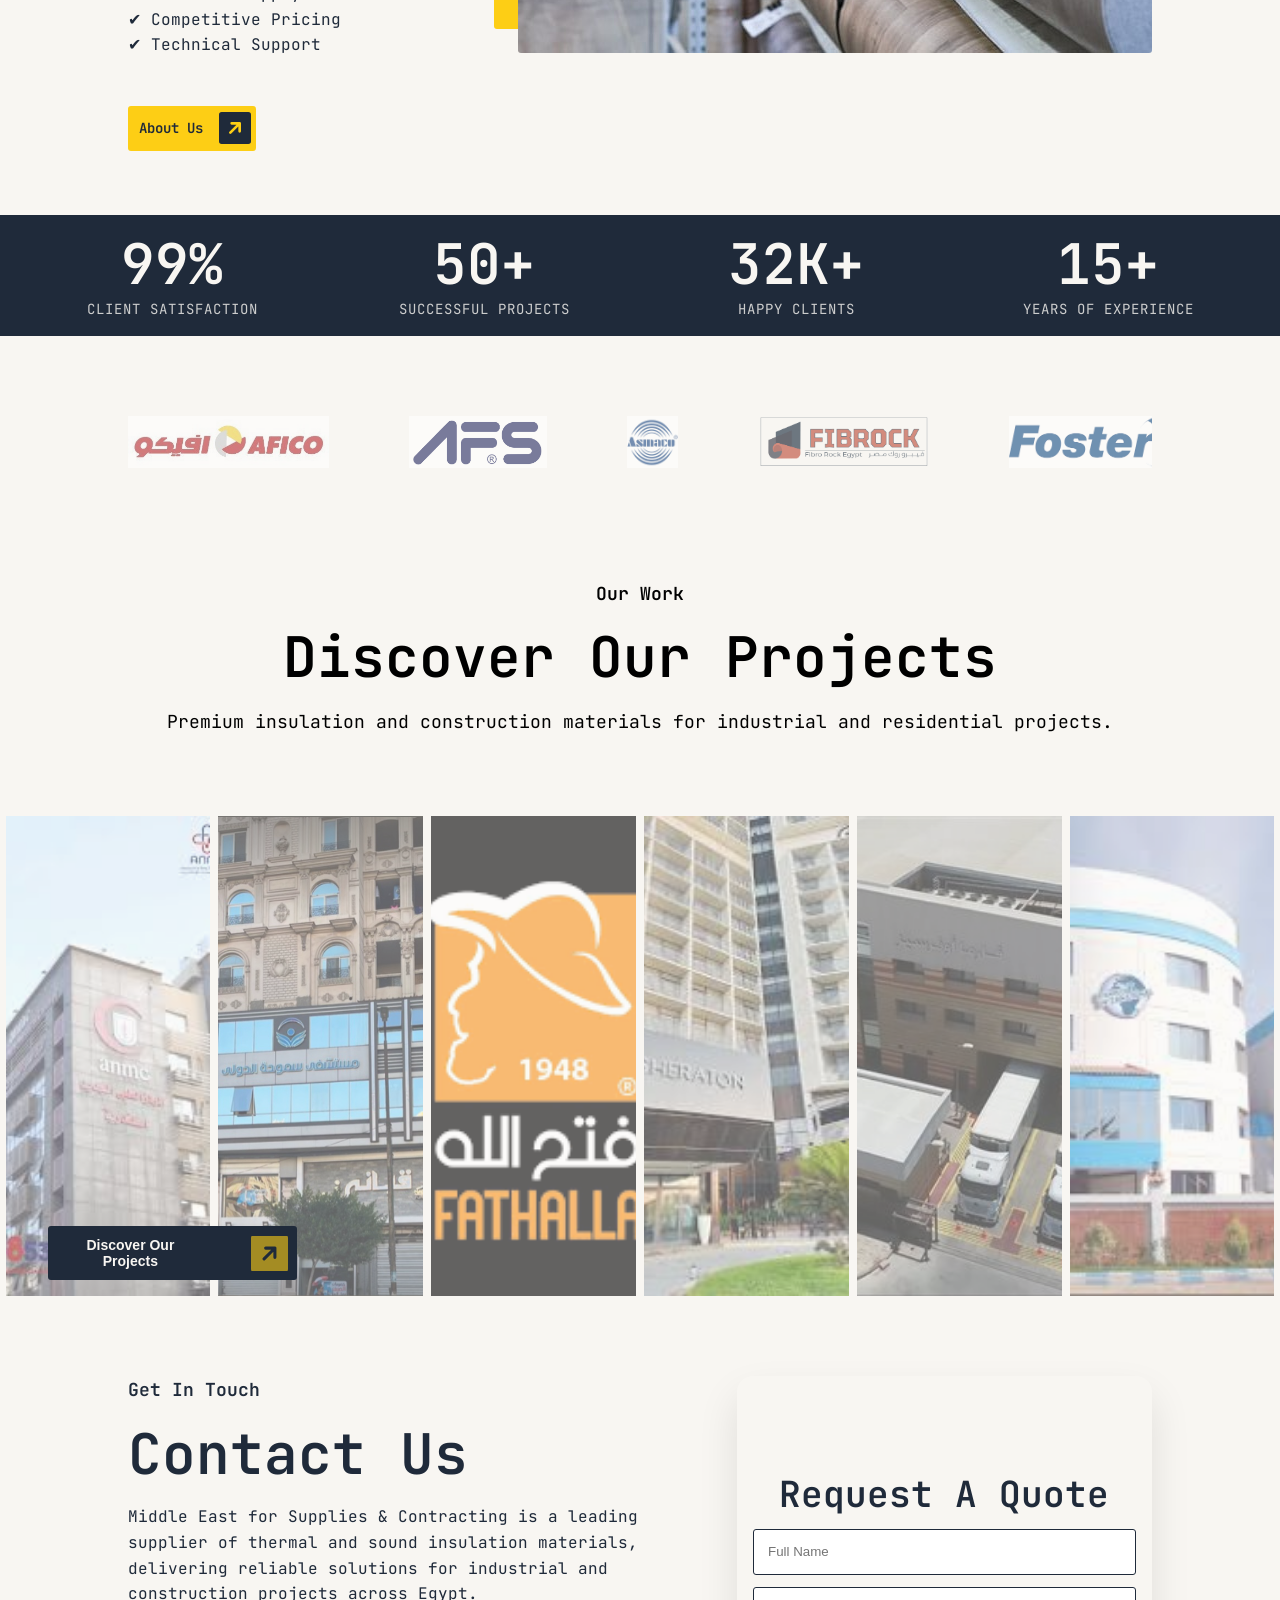
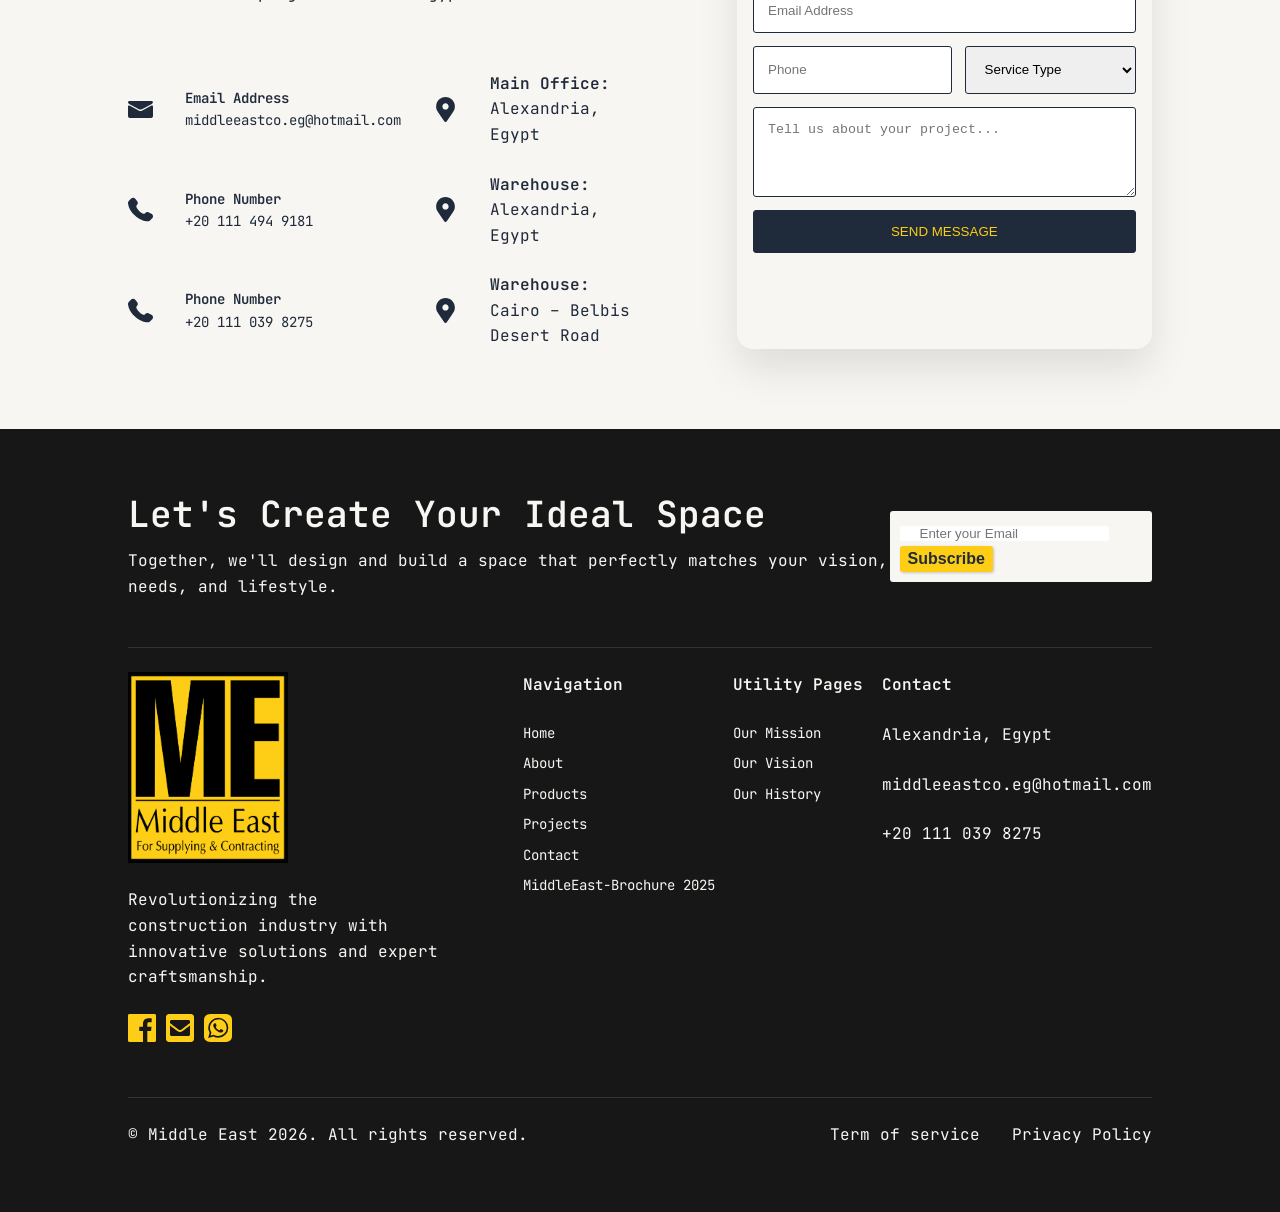
==== commit d6d29f54: "Home Page (status - about - projects) sections." ====
--- a/index.html
+++ b/index.html
@@ -4,7 +4,7 @@
     <meta charset="UTF-8" />
     <meta name="viewport" content="width=device-width, initial-scale=1.0" />
     <title>Middle East · Insulation & contracting</title>
-    <link rel="stylesheet" href="/assets/css/main.css" />
+    <link rel="stylesheet" href="./assets/css/main.css" />
   </head>
   <body>
     <!-- Header -->
@@ -51,8 +51,114 @@
         </div>
       </section>
 
+      <!-- About us section -->
+      <section class="about-us">
+        <div class="about-content">
+          <p class="Section-tag">ABOUT US</p>
+          <h2 class="about-heading">ABOUT US</h2>
+          <p class="about-description">
+            Middle East for Supplies & Contracting is a specialized supplier of
+            thermal and acoustic insulation materials, serving a wide range of
+            industries across Egypt. <br />
+            We provide carefully selected, high-quality products that meet
+            international standards and support efficient, long-lasting
+            performance in HVAC systems, construction projects, and industrial
+            applications. <br />
+            Our success is built on reliability, technical expertise, and a
+            strong commitment to customer satisfaction.
+          </p>
+          <ul class="about-list">
+            <li class="about-list-item">✔ Certified Products</li>
+            <li class="about-list-item">✔ Reliable Supply</li>
+            <li class="about-list-item">✔ Competitive Pricing</li>
+            <li class="about-list-item">✔ Technical Support</li>
+          </ul>
+          <a href="./about.html" class="button button-primary-yellow">
+            About Us
+            <img
+              src="./assets/images/icons/arrow-sq-up-right.svg"
+              alt="arrow"
+              width="32"
+              height="32"
+              class="rtl"
+            />
+          </a>
+        </div>
+        <div class="about-right">
+          <img
+            class="about-img"
+            src="./assets/images/sections/linoleum-rollen-baumarkt.jpg"
+            alt="insulation materials"
+          />
+        </div>
+      </section>
+
+      <!-- Status Section -->
+      <div class="stats-section">
+        <ul class="stats-list">
+          <li class="stat-item">
+            <h2>99%</h2>
+            <p>Client Satisfaction</p>
+          </li>
+          <li class="stat-item">
+            <h2>50+</h2>
+            <p>Successful Projects</p>
+          </li>
+          <li class="stat-item">
+            <h2>32K+</h2>
+            <p>Happy Clients</p>
+          </li>
+          <li class="stat-item">
+            <h2>15+</h2>
+            <p>Years of Experience</p>
+          </li>
+        </ul>
+      </div>
+
       <!-- Logos section -->
       <section class="logo-componant"></section>
+
+      <!-- Discover Projects Section -->
+      <section class="d-projects-section">
+        <div class="d-projects-content">
+          <p class="Section-tag">Our Work</p>
+          <h2 class="d-projects-heading">Discover Our Projects</h2>
+          <p class="d-projects-description">
+            Premium insulation and construction materials for industrial and
+            residential projects.
+          </p>
+        </div>
+      </section>
+      <div class="d-projects-imgs">
+        <img
+          src="./assets/images/projects/) مشروع المركز الطبي بسموحة (سكاي تكنولوجي)..jpg"
+          alt=""
+        />
+        <img src="./assets/images/projects/المستشفى الدولي بسموحة.jpg" alt="" />
+        <img
+          src="./assets/images/projects/سلاسل متاجر فتح لله و بيت الجملة و جملة ماركت.png"
+          alt=""
+        />
+        <img
+          src="./assets/images/projects/فندق شيراتون المنتزة ( شركة هاي دام).jpg"
+          alt=""
+        />
+        <img src="./assets/images/projects/فارما أوفر سيز.jpg" alt="" />
+        <img src="./assets/images/projects/مصنع فاركو للأدوية.jpg" alt="" />
+
+        <button class="button button-Secondary button-overlay">
+          <div class="btn-s-text">
+            <strong>Discover Our Projects</strong>
+          </div>
+          <img
+            src="./assets/images/icons/arrow-square-up-right-y.svg"
+            alt="arrow"
+            width="35"
+            height="35"
+            class="rtl"
+          />
+        </button>
+      </div>
 
       <!-- Contact Us section -->
       <section class="contact_us_section"></section>
--- a/assets/css/main.css
+++ b/assets/css/main.css
@@ -110,7 +110,7 @@
 
 section {
     padding-bottom: 2rem;
-    padding-top: 2rem;
+    padding-top: 5rem;
     padding-left: var(--side);
     padding-right: var(--side);
 }
@@ -522,7 +522,7 @@
 .hero-description-v1 {
     color: var(--Dark-blue);
     font-size: var(--textsize-small);
-    font-weight: 700;
+    font-weight: 600;
     max-width: 55%;
 }
 
@@ -706,9 +706,9 @@
     gap: 1rem;
 }
 
-.contact-section-title {
-    font-weight: 700;
-    font-size: var(--textsize-small);
+.Section-tag {
+    font-weight: 600;
+    font-size: var(--textsize-regular);
 }
 
 .social-media-v2-container {
@@ -771,3 +771,124 @@
         grid-template-columns: 1fr;
     }
 }
+
+/* About Us Section */
+.about-us {
+    color: var(--Dark-blue);
+    display: flex;
+    justify-content: space-between;
+    align-items: center;
+}
+
+.about-content {
+    display: flex;
+    flex-direction: column;
+    gap: 3rem;
+}
+
+.about-heading {
+    font-weight: 600;
+}
+
+.about-description {
+    width: 85%;
+    text-align: justify;
+}
+
+.about-img {
+    box-shadow: -1.5rem -1.5rem  var(--Brightyellow);
+    border-radius: var(--border-radius);
+}
+
+@media (max-width: 800px) {
+    .about-us {
+        flex-direction: column;
+        gap: 3rem;
+    }
+    .about-img {
+        box-shadow: -1rem -1rem  var(--Brightyellow);
+        width: 70%;
+    }
+}
+
+/* Discover Projects Section */
+
+.d-projects-content, .d-projects-head, .d-projects-section {
+    display: flex;
+    flex-direction: column;
+    justify-content: center;
+    align-items: center;
+}
+
+.d-projects-content {
+    gap: 1rem;
+    margin-bottom: 3rem;
+}
+.d-projects-description {
+    font-size: var(--textsize-regular);
+}
+
+.d-projects-imgs {
+    display: flex;
+    position: relative;
+    height: 30rem;
+    vertical-align: middle;
+    float: right;
+    gap: 0.5rem;
+    justify-content: center;
+    padding-bottom: -4rem;
+    padding-top: -10rem;
+}
+
+.d-projects-imgs img {
+    width: 16%;
+    object-fit: cover;
+    object-position: center;
+    opacity: 0.6;
+}
+
+.d-projects-imgs img:hover {
+  opacity: 1;
+}
+
+.button-overlay {
+    position: absolute;
+    bottom: 1rem;
+    left: 3rem;
+}
+
+@media (max-width: 800px) {
+    .d-projects-imgs {
+        height: 20rem;
+    }
+    .d-projects-imgs img {
+        width: 25%;
+    }
+}
+
+/* stats-section */
+.stats-section {
+    padding-top: 2rem;
+}
+.stats-list {
+    background-color: var(--Dark-blue); 
+    color: var(--Warm-cream);
+    display: grid;
+    grid-template-columns: repeat(4, 1fr); 
+    padding: 1rem clamp(1rem, 1vw, 8rem);
+    text-align: center;
+}
+
+.stat-item p {
+    font-size: clamp(var(--textsize-tiny), 1vw, var(--textsize-small));
+    text-transform: uppercase;
+    letter-spacing: 1px;
+    opacity: 0.8;
+}
+
+@media (max-width: 800px) {
+    .stats-list {
+        grid-template-columns: repeat(2, 1fr); 
+        gap: 2rem;
+    }
+}
